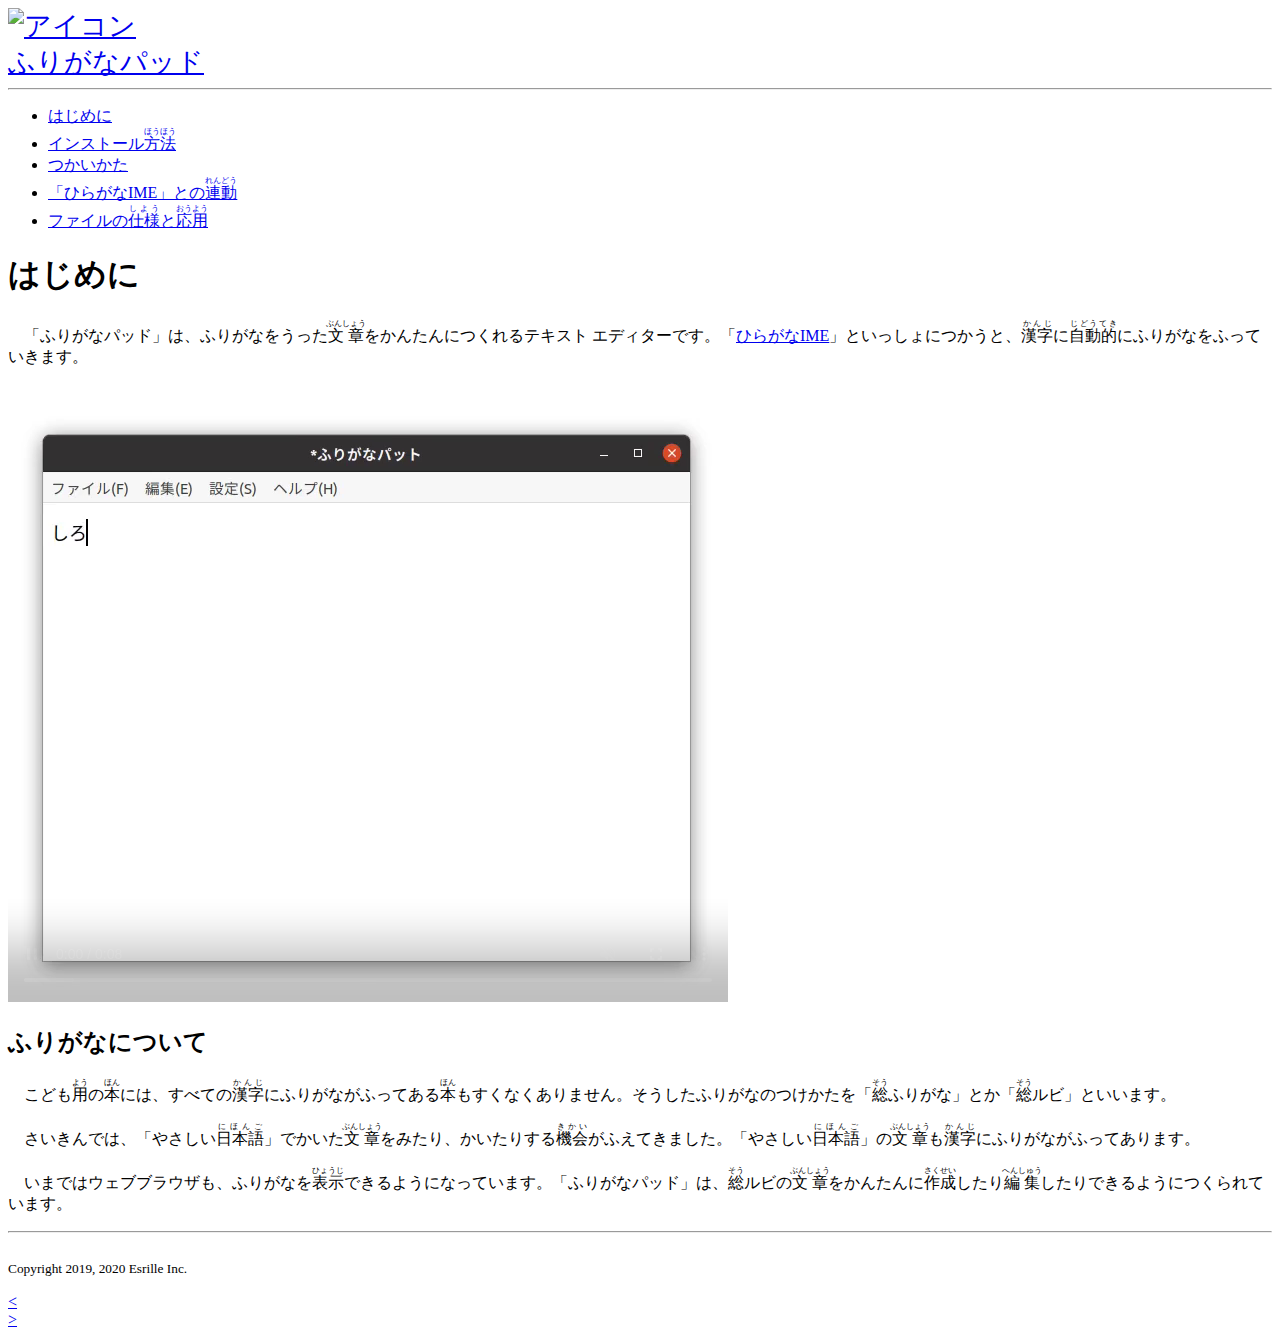
==== docs/index.html @ 02a51e4d "Update screenshot" ====
<!doctype html>
<html lang='ja'>
<head>
<meta charset='UTF-8'>
<meta name='viewport' content='width=device-width, maximum-scale=1.0, user-scalable=yes'>
<title>はじめに ― ふりがなパッド</title>
<link href='icon.png' rel='icon'>
<link rel='stylesheet' type='text/css' href='default.css'>
<meta content='はじめに' name='description'>
<meta content='https://esrille.github.io/furiganapad/index.html' property='og:url'>
<meta content='はじめに ― ふりがなパッド' property='og:title'>
<meta content='はじめに' property='og:description'>
<meta content='https://esrille.github.io/ibus-hiragana/screenshot.png' property='og:image'>
<meta content='product' property='og:type'>
<meta content='summary_large_image' name='twitter:card'>
<meta content='@esrille' name='twitter:creator'>
<style>
aside a:hover {
  text-decoration: none;
}
.title {
  font-size: 20pt;
}
</style>
</head>
<body>
<div id='sidebar'>
<aside>
<a class='title' href='https://github.com/esrille/furiganapad'><img alt="アイコン" src="icon.png"><br>
ふりがなパッド</a>
<hr>
<ul>
<li><a href='index.html'>はじめに</a>
<li><a href='install.html'>インストール<ruby>方法<rp>(</rp><rt>ほうほう</rt><rp>)</rp></ruby></a>
<li><a href='usage.html'>つかいかた</a>
<li><a href='hiragana_ime.html'>「ひらがなIME」との<ruby>連動<rp>(</rp><rt>れんどう</rt><rp>)</rp></ruby></a>
<li><a href='specification.html'>ファイルの<ruby>仕様<rp>(</rp><rt>しよう</rt><rp>)</rp></ruby>と<ruby>応用<rp>(</rp><rt>おうよう</rt><rp>)</rp></ruby></a>
</ul>
<footer>
</footer>
</aside>
</div>
<main>
<h1>はじめに</h1>
<p>&#x3000;「ふりがなパッド」は、ふりがなをうった<ruby>文章<rp>(</rp><rt>ぶんしょう</rt><rp>)</rp></ruby>をかんたんにつくれるテキスト エディターです。「<a href="https://github.com/esrille/ibus-hiragana">ひらがなIME</a>」といっしょにつかうと、<ruby>漢字<rp>(</rp><rt>かんじ</rt><rp>)</rp></ruby>に<ruby>自動的<rp>(</rp><rt>じどうてき</rt><rp>)</rp></ruby>にふりがなをふっていきます。</p>
<p><br>
<video controls autoplay muted playsinline>
<source src='screenshot.mp4' type='video/mp4'>
スクリーン ショット
</video></p>
<h2>ふりがなについて</h2>
<p>&#x3000;こども<ruby>用<rp>(</rp><rt>よう</rt><rp>)</rp></ruby>の<ruby>本<rp>(</rp><rt>ほん</rt><rp>)</rp></ruby>には、すべての<ruby>漢字<rp>(</rp><rt>かんじ</rt><rp>)</rp></ruby>にふりがながふってある<ruby>本<rp>(</rp><rt>ほん</rt><rp>)</rp></ruby>もすくなくありません。そうしたふりがなのつけかたを「<ruby>総<rp>(</rp><rt>そう</rt><rp>)</rp></ruby>ふりがな」とか「<ruby>総<rp>(</rp><rt>そう</rt><rp>)</rp></ruby>ルビ」といいます。</p>
<p>&#x3000;さいきんでは、「やさしい<ruby>日本語<rp>(</rp><rt>にほんご</rt><rp>)</rp></ruby>」でかいた<ruby>文章<rp>(</rp><rt>ぶんしょう</rt><rp>)</rp></ruby>をみたり、かいたりする<ruby>機会<rp>(</rp><rt>きかい</rt><rp>)</rp></ruby>がふえてきました。「やさしい<ruby>日本語<rp>(</rp><rt>にほんご</rt><rp>)</rp></ruby>」の<ruby>文章<rp>(</rp><rt>ぶんしょう</rt><rp>)</rp></ruby>も<ruby>漢字<rp>(</rp><rt>かんじ</rt><rp>)</rp></ruby>にふりがながふってあります。</p>
<p>&#x3000;いまではウェブブラウザも、ふりがなを<ruby>表示<rp>(</rp><rt>ひょうじ</rt><rp>)</rp></ruby>できるようになっています。「ふりがなパッド」は、<ruby>総<rp>(</rp><rt>そう</rt><rp>)</rp></ruby>ルビの<ruby>文章<rp>(</rp><rt>ぶんしょう</rt><rp>)</rp></ruby>をかんたんに<ruby>作成<rp>(</rp><rt>さくせい</rt><rp>)</rp></ruby>したり<ruby>編集<rp>(</rp><rt>へんしゅう</rt><rp>)</rp></ruby>したりできるようにつくられています。</p>
<p><hr>
<br><small>Copyright 2019, 2020 Esrille Inc. </small></p>
</main>
<nav>
<a href=specification.html id='nav-prev'><div>&lt;</div></a>
<a href=install.html id='nav-next'><div>&gt;</div></a>
</nav>
</body>
</html>
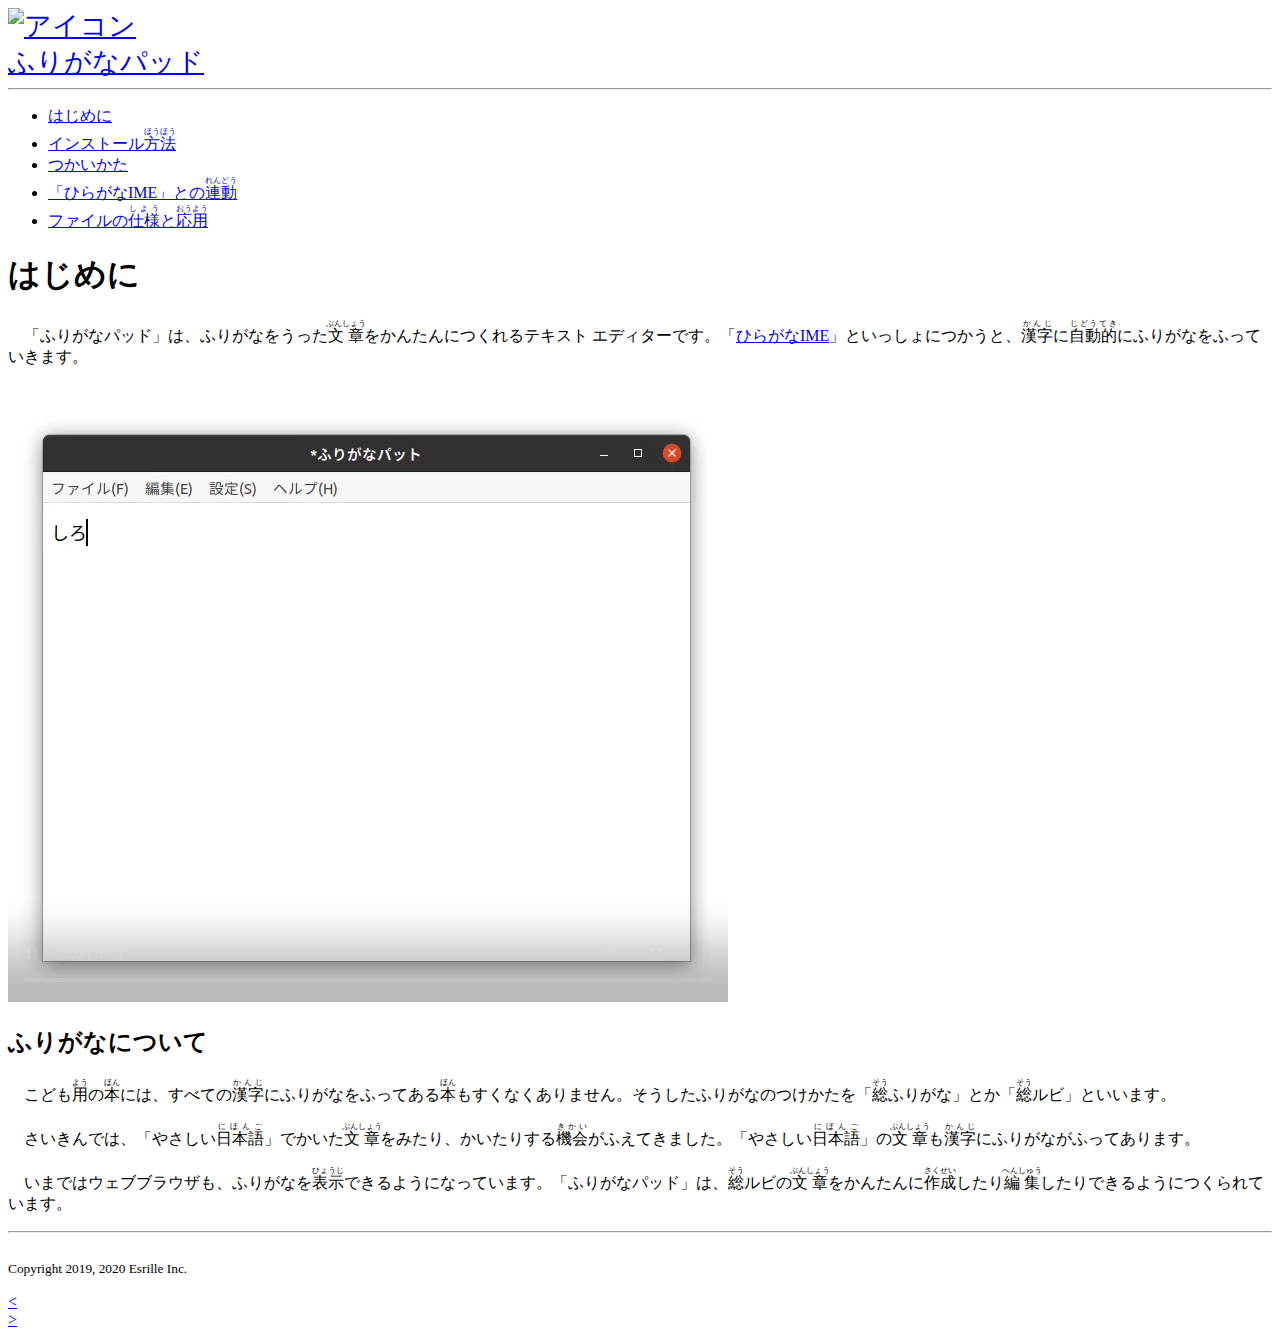
==== commit c19acb27: "Update README" ====
--- a/docs/index.html
+++ b/docs/index.html
@@ -49,7 +49,7 @@
 スクリーン ショット
 </video></p>
 <h2>ふりがなについて</h2>
-<p>&#x3000;こども<ruby>用<rp>(</rp><rt>よう</rt><rp>)</rp></ruby>の<ruby>本<rp>(</rp><rt>ほん</rt><rp>)</rp></ruby>には、すべての<ruby>漢字<rp>(</rp><rt>かんじ</rt><rp>)</rp></ruby>にふりがながふってある<ruby>本<rp>(</rp><rt>ほん</rt><rp>)</rp></ruby>もすくなくありません。そうしたふりがなのつけかたを「<ruby>総<rp>(</rp><rt>そう</rt><rp>)</rp></ruby>ふりがな」とか「<ruby>総<rp>(</rp><rt>そう</rt><rp>)</rp></ruby>ルビ」といいます。</p>
+<p>&#x3000;こども<ruby>用<rp>(</rp><rt>よう</rt><rp>)</rp></ruby>の<ruby>本<rp>(</rp><rt>ほん</rt><rp>)</rp></ruby>には、すべての<ruby>漢字<rp>(</rp><rt>かんじ</rt><rp>)</rp></ruby>にふりがなをふってある<ruby>本<rp>(</rp><rt>ほん</rt><rp>)</rp></ruby>もすくなくありません。そうしたふりがなのつけかたを「<ruby>総<rp>(</rp><rt>そう</rt><rp>)</rp></ruby>ふりがな」とか「<ruby>総<rp>(</rp><rt>そう</rt><rp>)</rp></ruby>ルビ」といいます。</p>
 <p>&#x3000;さいきんでは、「やさしい<ruby>日本語<rp>(</rp><rt>にほんご</rt><rp>)</rp></ruby>」でかいた<ruby>文章<rp>(</rp><rt>ぶんしょう</rt><rp>)</rp></ruby>をみたり、かいたりする<ruby>機会<rp>(</rp><rt>きかい</rt><rp>)</rp></ruby>がふえてきました。「やさしい<ruby>日本語<rp>(</rp><rt>にほんご</rt><rp>)</rp></ruby>」の<ruby>文章<rp>(</rp><rt>ぶんしょう</rt><rp>)</rp></ruby>も<ruby>漢字<rp>(</rp><rt>かんじ</rt><rp>)</rp></ruby>にふりがながふってあります。</p>
 <p>&#x3000;いまではウェブブラウザも、ふりがなを<ruby>表示<rp>(</rp><rt>ひょうじ</rt><rp>)</rp></ruby>できるようになっています。「ふりがなパッド」は、<ruby>総<rp>(</rp><rt>そう</rt><rp>)</rp></ruby>ルビの<ruby>文章<rp>(</rp><rt>ぶんしょう</rt><rp>)</rp></ruby>をかんたんに<ruby>作成<rp>(</rp><rt>さくせい</rt><rp>)</rp></ruby>したり<ruby>編集<rp>(</rp><rt>へんしゅう</rt><rp>)</rp></ruby>したりできるようにつくられています。</p>
 <p><hr>
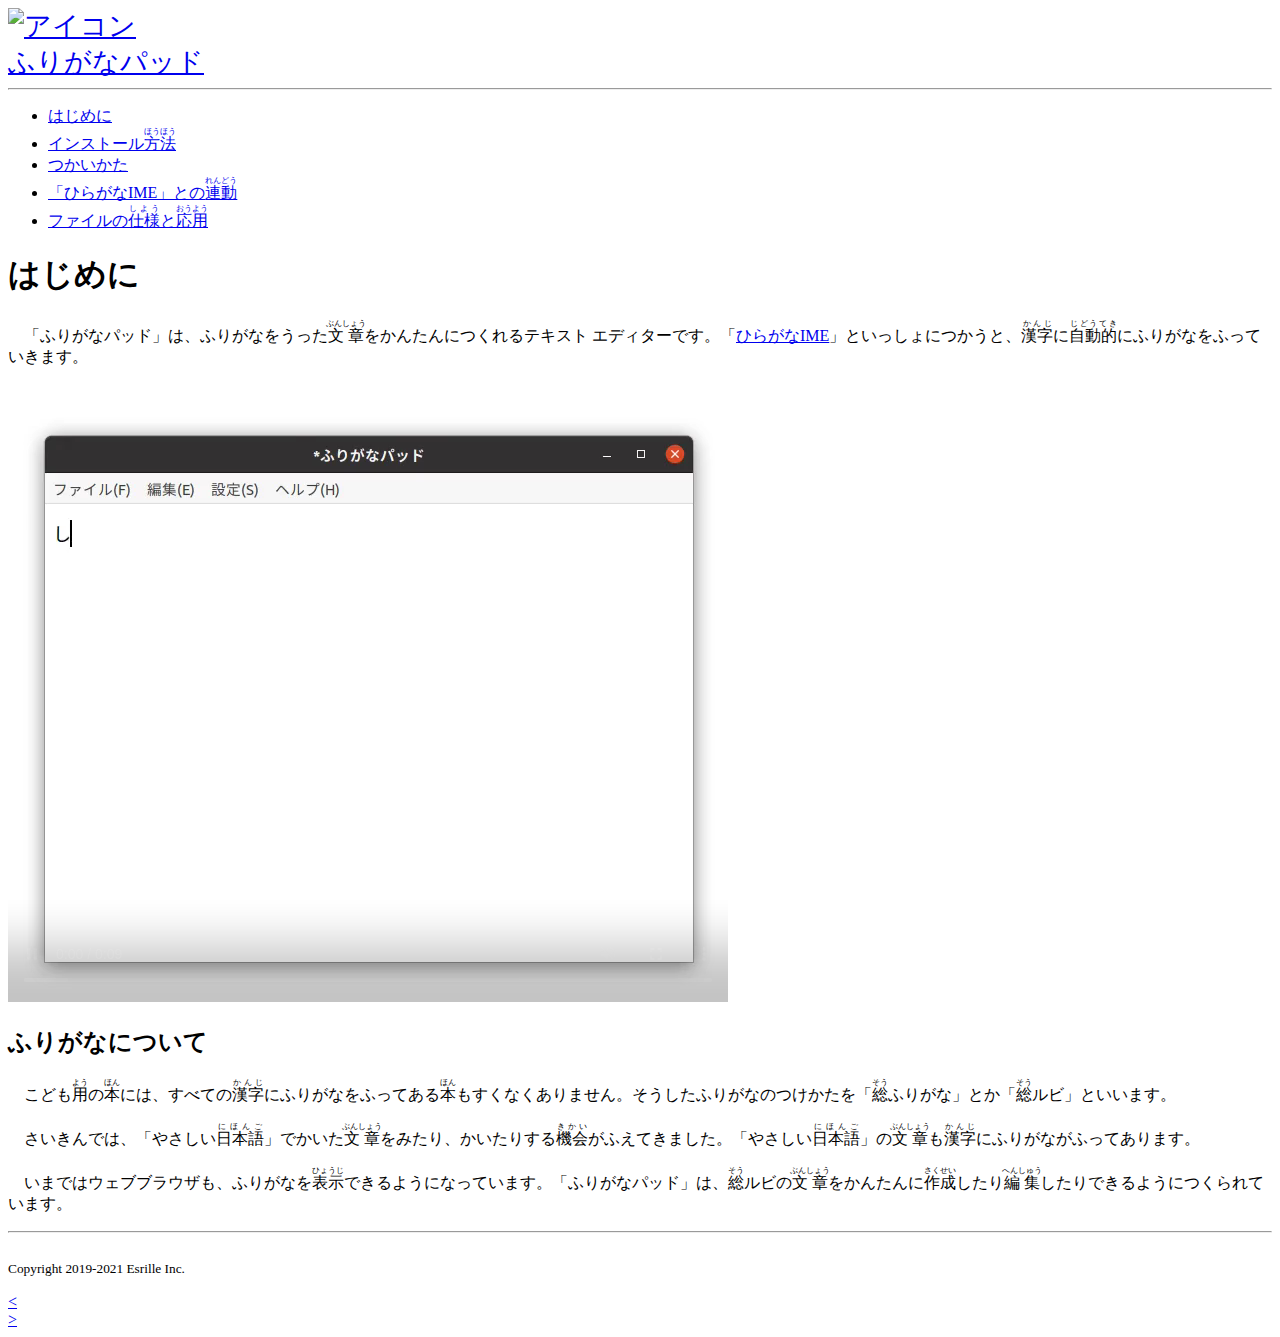
==== commit f1604238: "Update copyright notice" ====
--- a/docs/index.html
+++ b/docs/index.html
@@ -53,7 +53,7 @@
 <p>&#x3000;さいきんでは、「やさしい<ruby>日本語<rp>(</rp><rt>にほんご</rt><rp>)</rp></ruby>」でかいた<ruby>文章<rp>(</rp><rt>ぶんしょう</rt><rp>)</rp></ruby>をみたり、かいたりする<ruby>機会<rp>(</rp><rt>きかい</rt><rp>)</rp></ruby>がふえてきました。「やさしい<ruby>日本語<rp>(</rp><rt>にほんご</rt><rp>)</rp></ruby>」の<ruby>文章<rp>(</rp><rt>ぶんしょう</rt><rp>)</rp></ruby>も<ruby>漢字<rp>(</rp><rt>かんじ</rt><rp>)</rp></ruby>にふりがながふってあります。</p>
 <p>&#x3000;いまではウェブブラウザも、ふりがなを<ruby>表示<rp>(</rp><rt>ひょうじ</rt><rp>)</rp></ruby>できるようになっています。「ふりがなパッド」は、<ruby>総<rp>(</rp><rt>そう</rt><rp>)</rp></ruby>ルビの<ruby>文章<rp>(</rp><rt>ぶんしょう</rt><rp>)</rp></ruby>をかんたんに<ruby>作成<rp>(</rp><rt>さくせい</rt><rp>)</rp></ruby>したり<ruby>編集<rp>(</rp><rt>へんしゅう</rt><rp>)</rp></ruby>したりできるようにつくられています。</p>
 <p><hr>
-<br><small>Copyright 2019, 2020 Esrille Inc. </small></p>
+<br><small>Copyright 2019-2021 Esrille Inc. </small></p>
 </main>
 <nav>
 <a href=specification.html id='nav-prev'><div>&lt;</div></a>
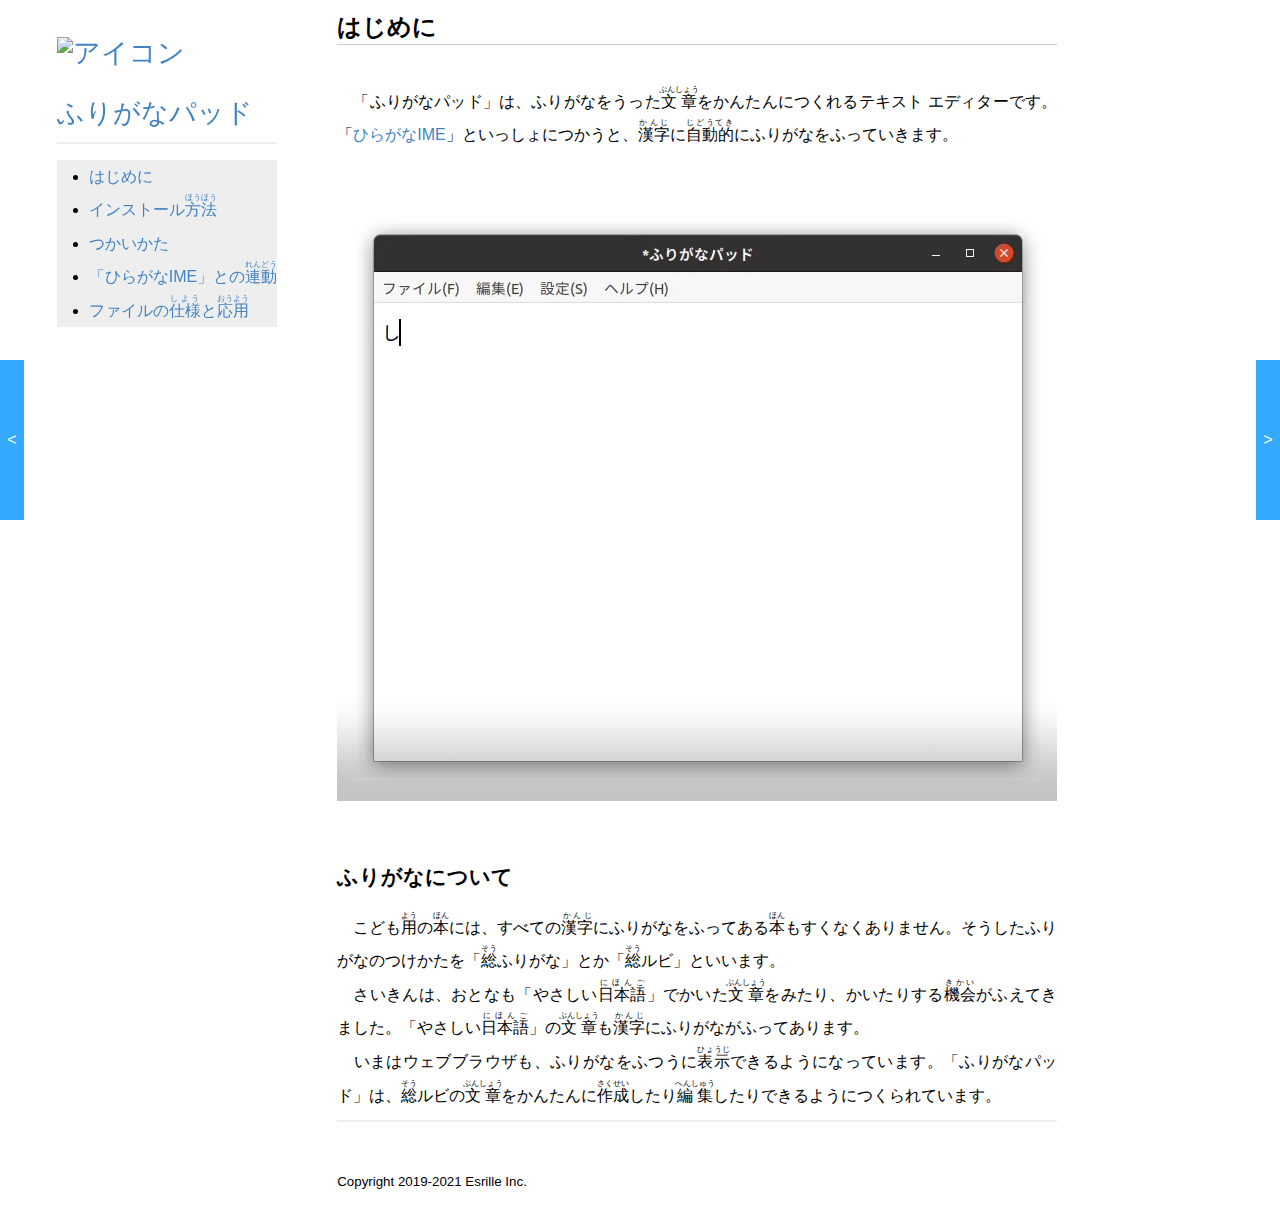
==== commit a39ed25b: "Update documents" ====
--- a/docs/index.html
+++ b/docs/index.html
@@ -50,8 +50,8 @@
 </video></p>
 <h2>ふりがなについて</h2>
 <p>&#x3000;こども<ruby>用<rp>(</rp><rt>よう</rt><rp>)</rp></ruby>の<ruby>本<rp>(</rp><rt>ほん</rt><rp>)</rp></ruby>には、すべての<ruby>漢字<rp>(</rp><rt>かんじ</rt><rp>)</rp></ruby>にふりがなをふってある<ruby>本<rp>(</rp><rt>ほん</rt><rp>)</rp></ruby>もすくなくありません。そうしたふりがなのつけかたを「<ruby>総<rp>(</rp><rt>そう</rt><rp>)</rp></ruby>ふりがな」とか「<ruby>総<rp>(</rp><rt>そう</rt><rp>)</rp></ruby>ルビ」といいます。</p>
-<p>&#x3000;さいきんでは、「やさしい<ruby>日本語<rp>(</rp><rt>にほんご</rt><rp>)</rp></ruby>」でかいた<ruby>文章<rp>(</rp><rt>ぶんしょう</rt><rp>)</rp></ruby>をみたり、かいたりする<ruby>機会<rp>(</rp><rt>きかい</rt><rp>)</rp></ruby>がふえてきました。「やさしい<ruby>日本語<rp>(</rp><rt>にほんご</rt><rp>)</rp></ruby>」の<ruby>文章<rp>(</rp><rt>ぶんしょう</rt><rp>)</rp></ruby>も<ruby>漢字<rp>(</rp><rt>かんじ</rt><rp>)</rp></ruby>にふりがながふってあります。</p>
-<p>&#x3000;いまではウェブブラウザも、ふりがなを<ruby>表示<rp>(</rp><rt>ひょうじ</rt><rp>)</rp></ruby>できるようになっています。「ふりがなパッド」は、<ruby>総<rp>(</rp><rt>そう</rt><rp>)</rp></ruby>ルビの<ruby>文章<rp>(</rp><rt>ぶんしょう</rt><rp>)</rp></ruby>をかんたんに<ruby>作成<rp>(</rp><rt>さくせい</rt><rp>)</rp></ruby>したり<ruby>編集<rp>(</rp><rt>へんしゅう</rt><rp>)</rp></ruby>したりできるようにつくられています。</p>
+<p>&#x3000;さいきんは、おとなも「やさしい<ruby>日本語<rp>(</rp><rt>にほんご</rt><rp>)</rp></ruby>」でかいた<ruby>文章<rp>(</rp><rt>ぶんしょう</rt><rp>)</rp></ruby>をみたり、かいたりする<ruby>機会<rp>(</rp><rt>きかい</rt><rp>)</rp></ruby>がふえてきました。「やさしい<ruby>日本語<rp>(</rp><rt>にほんご</rt><rp>)</rp></ruby>」の<ruby>文章<rp>(</rp><rt>ぶんしょう</rt><rp>)</rp></ruby>も<ruby>漢字<rp>(</rp><rt>かんじ</rt><rp>)</rp></ruby>にふりがながふってあります。</p>
+<p>&#x3000;いまはウェブブラウザも、ふりがなをふつうに<ruby>表示<rp>(</rp><rt>ひょうじ</rt><rp>)</rp></ruby>できるようになっています。「ふりがなパッド」は、<ruby>総<rp>(</rp><rt>そう</rt><rp>)</rp></ruby>ルビの<ruby>文章<rp>(</rp><rt>ぶんしょう</rt><rp>)</rp></ruby>をかんたんに<ruby>作成<rp>(</rp><rt>さくせい</rt><rp>)</rp></ruby>したり<ruby>編集<rp>(</rp><rt>へんしゅう</rt><rp>)</rp></ruby>したりできるようにつくられています。</p>
 <p><hr>
 <br><small>Copyright 2019-2021 Esrille Inc. </small></p>
 </main>
--- a/docs/default.css
+++ b/docs/default.css
@@ -0,0 +1,495 @@
+body {
+  font-family: sans-serif;
+  font-size: 12pt;
+  line-height: 2.1em;
+  background-color: white;
+}
+a {
+  background-color: transparent;
+  color: #4183C4;
+  text-decoration: none;
+}
+a:hover {
+  text-decoration: underline;
+}
+h1, h2, h3, h4, h5, h6 {
+  margin: 32px 0 16px;
+  padding: 0;
+  font-weight: bold;
+  position: relative;
+  text-align: left;
+}
+h1 {
+  margin-bottom: 40px;
+  font-size: 18pt;
+  border-bottom: 1px solid #ccc;
+}
+h2 {
+  font-size: 16pt;
+}
+h3 {
+  font-size: 14pt;
+}
+h4 {
+  font-size: 12pt;
+}
+h5 {
+  font-size: 12pt;
+}
+h6 {
+  font-size: 12pt;
+}
+img, video {
+  border-style: none;
+  max-width: 100%;
+  margin-top: 1em;
+  margin-bottom: 1em;
+}
+code, tt, kbd, pre {
+  font-family: monospace;
+  font-size: 1em;
+}
+hr {
+  border: 0 none;
+  border-bottom: 2px solid #eee;
+  color: #ccc;
+}
+blockquote {
+  padding: 0 1em;
+  border-left: 0.25em solid #dfe2e5;
+}
+blockquote>:first-child {
+  margin-top: 0;
+}
+blockquote>:last-child {
+  margin-bottom: 0;
+}
+table {
+  border-spacing: 0;
+  border-collapse: collapse;
+  display: block;
+  width: 100%;
+  overflow: auto;
+}
+table th, table td {
+  padding: 6px 13px;
+  border: 1px solid #dfe2e5;
+}
+table th {
+  text-align: center;
+}
+table tr {
+  background-color: #fff;
+}
+table th, table tr:nth-child(2n) {
+  background-color: #f6f8fa;
+}
+p, blockquote, ul, ol, dl, table {
+  margin: 1em 0;
+}
+h1 + p, h2 + p, h3 + p, h4 + p, h5 + p, h6 + p {
+  margin-top: 0;
+}
+ul, ol {
+  padding-left: 2em;
+}
+ul :first-child, ol :first-child {
+  margin-top: 0;
+}
+ul :last-child, ol :last-child {
+  margin-bottom: 0;
+}
+pre {
+  margin: 8px;
+  padding: 8px;
+  background-color: #f6f8fa;
+  border: 1px solid #ccc;
+  border-radius: 3px;
+  text-align: left;
+  overflow: auto;
+}
+code {
+  word-wrap: normal;
+  word-break: normal;
+  white-space: pre;
+  text-align: left;
+}
+.highlight {
+  margin-bottom: 16px;
+}
+.highlight pre, .highlight code {
+  margin-bottom: 0;
+}
+kbd {
+  display: inline-block;
+  padding: 3px 5px;
+  line-height: 10px;
+  color: #444d56;
+  vertical-align: middle;
+  background-color: #fafbfc;
+  border: solid 1px #d1d5da;
+  border-bottom-color: #c6cbd1;
+  border-radius: 3px;
+}
+dd {
+  margin-left: 0;
+}
+dl {
+  padding: 0;
+}
+dl dt {
+  padding: 0;
+  margin-top: 1em;
+  font-size: 1em;
+  font-style: italic;
+  font-weight: 600;
+}
+dl dd {
+  padding: 0 1em;
+  margin-bottom: 1em;
+}
+img + em {
+  display: block;
+  color: black;
+  text-indent: 2em;
+  font-family: sans-serif;
+  font-size: smaller;
+  font-style: normal;
+}
+h1, h2, h3, h4, h5, h6, strong, th {
+  font-family: sans-serif;
+}
+a {
+  font-weight: normal;
+  text-decoration: none;
+}
+
+/* screen layout */
+body {
+  margin: 0;
+  padding: 0;
+}
+#sidebar {
+  position: fixed;
+  top: 0;
+  width: 24%;
+  height: 100%;
+  margin: 0;
+  padding: 0;
+}
+#sidebar > aside {
+  float: right;
+  padding: 10px 30px;
+}
+aside > ul {
+  background-color: #eee;
+}
+nav a {
+  height: 10em;
+  width: 1.5em;
+  text-align: center;
+  background-color: #3af;
+  color: white;
+  line-height: 10em;
+}
+nav a:hover {
+  text-decoration: none;
+}
+#nav-prev {
+  position: fixed;
+  top: 40%;
+  left: 0;
+}
+#nav-next {
+  position: fixed;
+  top: 40%;
+  right: 0;
+}
+main {
+  display: block;
+  -webkit-text-size-adjust: 100%;
+  margin-left: 24%;
+  max-width: 720px;
+  text-align: justify;
+  padding: 10px 30px;
+}
+main > :first-child {
+  margin-top: 0 !important;
+}
+main > *:last-child {
+  margin-bottom: 0 !important;
+}
+main > p {
+  margin-top: 0;
+  margin-bottom: 0;
+}
+footer {
+  text-align: right;
+  font-size: smaller;
+}
+
+.red {
+  color: #e13402;
+}
+.blue {
+  color: #0071bc;
+}
+.help-text {
+  color: dimgray;
+  font-size: 90%;
+}
+.card {
+  background-color: whitesmoke;
+  padding: 12px;
+  border: solid 2px silver;
+  border-radius: 8px;
+}
+.card > h2 {
+  margin: 0.5em 0;
+}
+.card table tr {
+  background-color: #fff;
+}
+.card table th {
+  background-color: #fff;
+}
+
+@media only screen and (max-width: 1050px) {
+
+#sidebar {
+  position: static;
+  width: 100%;
+}
+#sidebar > aside {
+  float: none;
+  padding: 10px 30px;
+}
+
+main {
+  margin-left: 0;
+  max-width: 720px;
+  text-align: justify;
+  padding: 10px 30px;
+}
+
+} /* @media only screen and (max-width: 1024px) */
+
+@media screen and (max-width: 360px) {
+  body {
+    font-size: 10.5pt;
+  }
+}
+
+@media print {
+  body {
+    font-size: 10.5pt;
+  }
+  #nav-prev, #nav-next {
+    display: none;
+  }
+}
+
+body:lang(ja), a:lang(ja) {
+  font-family: "游ゴシック Medium","Yu Gothic Medium", 游ゴシック体, "Yu Gothic", YuGothic, sans-serif;
+}
+em:lang(ja), h1:lang(ja), h2:lang(ja), h3:lang(ja), h4:lang(ja), h5:lang(ja), h6:lang(ja), strong:lang(ja), th:lang(ja) {
+  font-style: normal;
+  font-weight: bold;
+  font-family: "游ゴシック Medium","Yu Gothic Medium", 游ゴシック体, "Yu Gothic", YuGothic, sans-serif;
+}
+
+.kbd {
+  position: relative;
+  height: 260px;
+  white-space: nowrap;
+  font-family: sans-serif;
+  font-size: 14px;
+}
+.layer {
+  position: absolute;
+}
+.layer>div {
+  display: inline-block;
+  padding: 1px;
+  width: 45px;
+  height: 45px;
+  margin: 1px;
+  vertical-align: bottom;
+}
+.layer>.k125 {
+  width: 57px;
+}
+.layer>.k150 {
+  padding: 0 12px;
+}
+.layer>.k175 {
+  width: 82px;
+}
+.layer>.k200 {
+  width: 93px;
+}
+.layer>.k225 {
+  width: 105px;
+}
+.layer>.k275 {
+  width: 131px;
+}
+.layer>.k625 {
+  width: 303px;
+}
+.layer109 {
+  position: absolute;
+}
+.layer109>div {
+  display: inline-block;
+  padding: 1px;
+  width: 45px;
+  height: 45px;
+  margin: 1px;
+  vertical-align: bottom;
+}
+.layer109>.k125 {
+  width: 57px;
+}
+.layer109>.k150 {
+  width: 69.5px;
+}
+.layer109>.k175 {
+  width: 82px;
+}
+.layer109>.k200 {
+  width: 93px;
+}
+.layer109>.k225 {
+  width: 106px;
+}
+.layer109>.k250 {
+  width: 120px;
+}
+.layer109>.k275 {
+  width: 133px;
+}
+.layer109>.k350 {
+  width: 167px;
+}
+.layer109>.k375 {
+  width: 180px;
+}
+.layer109>.k400 {
+  width: 193px;
+}
+.layer109>.k625 {
+  width: 303px;
+}
+.layer109 .enter-top {
+  border-bottom-right-radius: 0;
+}
+.layer109 .enter-bottom {
+  position: relative;
+  border-top-left-radius: 0;
+  border-top-right-radius: 0;
+}
+.layer109 .enter-middle {
+  position: relative;
+  left: -1px;
+  top: -4px;
+  background: white;
+  width: 57px;
+  height: 10px;
+  border-style: solid;
+  border-width: 0 1px;
+}
+.small {
+  display: inline-block;
+  border: 1px solid #ccc;
+  width: 13px;
+  text-align: center;
+  line-height: 13px;
+  font-size: 13px;
+}
+.kana {
+  color: #1c9;
+  font-size: 13px;
+}
+.kana-border {
+  border: 1px solid #3c6;
+}
+
+.a {
+  color: #f30
+}
+.k {
+  color: #f40
+}
+.s {
+  color: #f83
+}
+.t {
+  color: #0c6
+}
+.n {
+  color: #099
+}
+.h {
+  color: #09f
+}
+.m {
+  color: #39f
+}
+.y {
+  color: #86f
+}
+.r {
+  color: #b6f
+}
+.w {
+  color: #c3c
+}
+.x {
+  color: #f3c
+}
+
+.L0 {
+  top: 2px;
+  left: 12px;
+}
+.L0>div {
+  padding: 0;
+  border: solid 1px black;
+  border-radius: 4px;
+  text-align: center;
+  line-height: 45px;
+}
+.L1 {
+  top: 2px;
+  left: 14px;
+  line-height: 45px;
+}
+.L2 {
+  top: 2px;
+  left: 12px;
+  text-align: center;
+}
+.L3 {
+  top: 15px;
+  left: 12px;
+  text-align: center;
+  line-height: 45px;
+  color: #666;
+}
+.L4 {
+  top: 4px;
+  left: 42px;
+  line-height: 45px;
+  color: #666;
+}
+
+.key {
+  display: inline-block;
+  padding: 2px;
+  border: 1px solid #888;
+  border-radius: 4px;
+  line-height: 14px;
+  font-size: 14px;
+  height: 16px;
+}
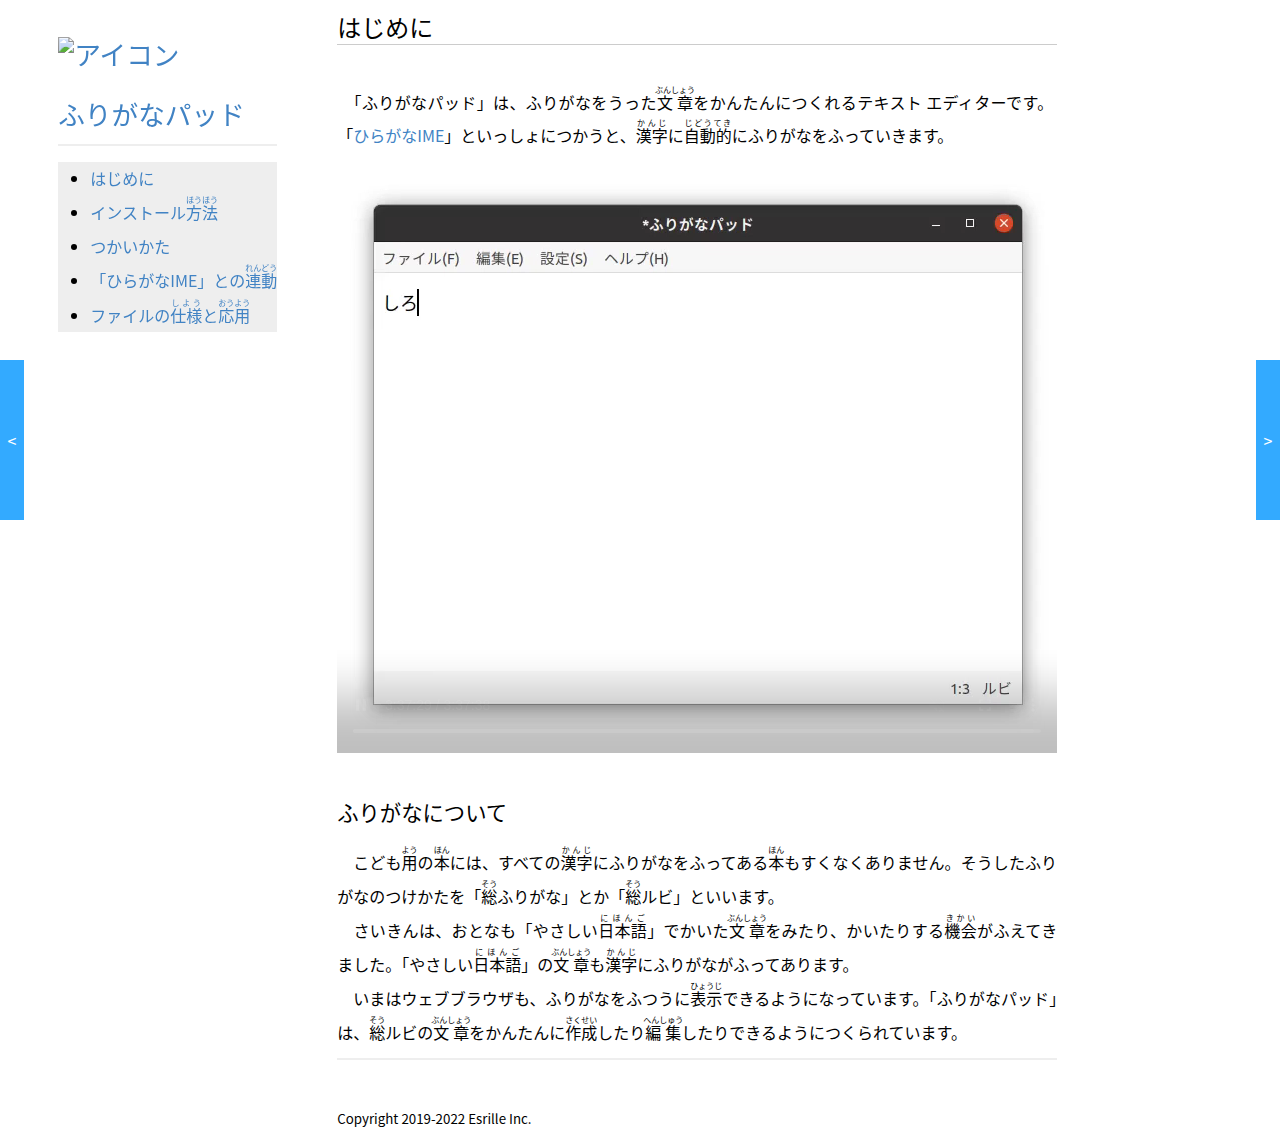
==== commit 03edb46d: "Update documents" ====
--- a/docs/index.html
+++ b/docs/index.html
@@ -43,17 +43,17 @@
 <main>
 <h1>はじめに</h1>
 <p>&#x3000;「ふりがなパッド」は、ふりがなをうった<ruby>文章<rp>(</rp><rt>ぶんしょう</rt><rp>)</rp></ruby>をかんたんにつくれるテキスト エディターです。「<a href="https://github.com/esrille/ibus-hiragana">ひらがなIME</a>」といっしょにつかうと、<ruby>漢字<rp>(</rp><rt>かんじ</rt><rp>)</rp></ruby>に<ruby>自動的<rp>(</rp><rt>じどうてき</rt><rp>)</rp></ruby>にふりがなをふっていきます。</p>
-<p><br>
 <video controls autoplay muted playsinline>
-<source src='screenshot.mp4' type='video/mp4'>
+<source src='screenshot.webm' type='video/webm'>
 スクリーン ショット
-</video></p>
+</video>
+
 <h2>ふりがなについて</h2>
 <p>&#x3000;こども<ruby>用<rp>(</rp><rt>よう</rt><rp>)</rp></ruby>の<ruby>本<rp>(</rp><rt>ほん</rt><rp>)</rp></ruby>には、すべての<ruby>漢字<rp>(</rp><rt>かんじ</rt><rp>)</rp></ruby>にふりがなをふってある<ruby>本<rp>(</rp><rt>ほん</rt><rp>)</rp></ruby>もすくなくありません。そうしたふりがなのつけかたを「<ruby>総<rp>(</rp><rt>そう</rt><rp>)</rp></ruby>ふりがな」とか「<ruby>総<rp>(</rp><rt>そう</rt><rp>)</rp></ruby>ルビ」といいます。</p>
 <p>&#x3000;さいきんは、おとなも「やさしい<ruby>日本語<rp>(</rp><rt>にほんご</rt><rp>)</rp></ruby>」でかいた<ruby>文章<rp>(</rp><rt>ぶんしょう</rt><rp>)</rp></ruby>をみたり、かいたりする<ruby>機会<rp>(</rp><rt>きかい</rt><rp>)</rp></ruby>がふえてきました。「やさしい<ruby>日本語<rp>(</rp><rt>にほんご</rt><rp>)</rp></ruby>」の<ruby>文章<rp>(</rp><rt>ぶんしょう</rt><rp>)</rp></ruby>も<ruby>漢字<rp>(</rp><rt>かんじ</rt><rp>)</rp></ruby>にふりがながふってあります。</p>
 <p>&#x3000;いまはウェブブラウザも、ふりがなをふつうに<ruby>表示<rp>(</rp><rt>ひょうじ</rt><rp>)</rp></ruby>できるようになっています。「ふりがなパッド」は、<ruby>総<rp>(</rp><rt>そう</rt><rp>)</rp></ruby>ルビの<ruby>文章<rp>(</rp><rt>ぶんしょう</rt><rp>)</rp></ruby>をかんたんに<ruby>作成<rp>(</rp><rt>さくせい</rt><rp>)</rp></ruby>したり<ruby>編集<rp>(</rp><rt>へんしゅう</rt><rp>)</rp></ruby>したりできるようにつくられています。</p>
-<p><hr>
-<br><small>Copyright 2019-2021 Esrille Inc. </small></p>
+<hr>
+<p><br><small>Copyright 2019-2022 Esrille Inc. </small></p>
 </main>
 <nav>
 <a href=specification.html id='nav-prev'><div>&lt;</div></a>
--- a/docs/default.css
+++ b/docs/default.css
@@ -39,7 +39,7 @@
 h6 {
   font-size: 12pt;
 }
-img, video {
+img {
   border-style: none;
   max-width: 100%;
   margin-top: 1em;
@@ -290,12 +290,12 @@
 }
 
 body:lang(ja), a:lang(ja) {
-  font-family: "游ゴシック Medium","Yu Gothic Medium", 游ゴシック体, "Yu Gothic", YuGothic, sans-serif;
+  font-family: "Noto Sans CJK JP", "IPA Pゴシック", "游ゴシック Medium","Yu Gothic Medium", 游ゴシック体, "Yu Gothic", YuGothic, sans-serif;
 }
 em:lang(ja), h1:lang(ja), h2:lang(ja), h3:lang(ja), h4:lang(ja), h5:lang(ja), h6:lang(ja), strong:lang(ja), th:lang(ja) {
+  font-family: "Noto Sans CJK JP", "IPA Pゴシック", "游ゴシック Medium","Yu Gothic Medium", 游ゴシック体, "Yu Gothic", YuGothic, sans-serif;
   font-style: normal;
-  font-weight: bold;
-  font-family: "游ゴシック Medium","Yu Gothic Medium", 游ゴシック体, "Yu Gothic", YuGothic, sans-serif;
+  font-weight: 500;
 }
 
 .kbd {
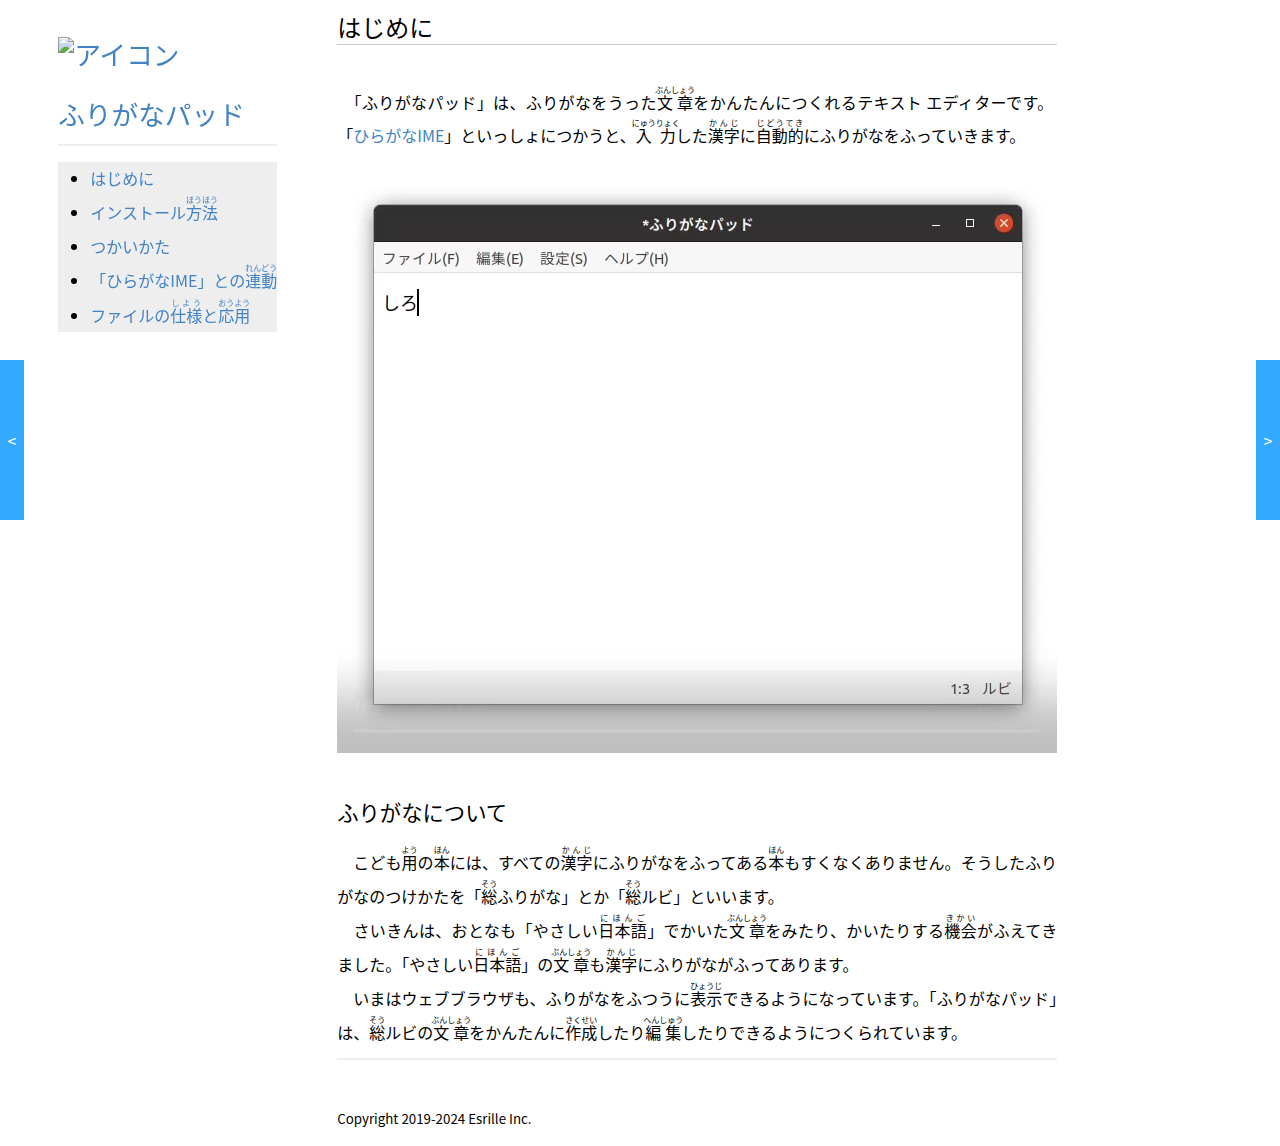
==== commit 0a89d6ec: "Update documents" ====
--- a/docs/index.html
+++ b/docs/index.html
@@ -42,7 +42,7 @@
 </div>
 <main>
 <h1>はじめに</h1>
-<p>&#x3000;「ふりがなパッド」は、ふりがなをうった<ruby>文章<rp>(</rp><rt>ぶんしょう</rt><rp>)</rp></ruby>をかんたんにつくれるテキスト エディターです。「<a href="https://github.com/esrille/ibus-hiragana">ひらがなIME</a>」といっしょにつかうと、<ruby>漢字<rp>(</rp><rt>かんじ</rt><rp>)</rp></ruby>に<ruby>自動的<rp>(</rp><rt>じどうてき</rt><rp>)</rp></ruby>にふりがなをふっていきます。</p>
+<p>&#x3000;「ふりがなパッド」は、ふりがなをうった<ruby>文章<rp>(</rp><rt>ぶんしょう</rt><rp>)</rp></ruby>をかんたんにつくれるテキスト エディターです。「<a href="https://github.com/esrille/ibus-hiragana">ひらがなIME</a>」といっしょにつかうと、<ruby>入力<rp>(</rp><rt>にゅうりょく</rt><rp>)</rp></ruby>した<ruby>漢字<rp>(</rp><rt>かんじ</rt><rp>)</rp></ruby>に<ruby>自動的<rp>(</rp><rt>じどうてき</rt><rp>)</rp></ruby>にふりがなをふっていきます。</p>
 <video controls autoplay muted playsinline>
 <source src='screenshot.webm' type='video/webm'>
 スクリーン ショット
@@ -53,7 +53,7 @@
 <p>&#x3000;さいきんは、おとなも「やさしい<ruby>日本語<rp>(</rp><rt>にほんご</rt><rp>)</rp></ruby>」でかいた<ruby>文章<rp>(</rp><rt>ぶんしょう</rt><rp>)</rp></ruby>をみたり、かいたりする<ruby>機会<rp>(</rp><rt>きかい</rt><rp>)</rp></ruby>がふえてきました。「やさしい<ruby>日本語<rp>(</rp><rt>にほんご</rt><rp>)</rp></ruby>」の<ruby>文章<rp>(</rp><rt>ぶんしょう</rt><rp>)</rp></ruby>も<ruby>漢字<rp>(</rp><rt>かんじ</rt><rp>)</rp></ruby>にふりがながふってあります。</p>
 <p>&#x3000;いまはウェブブラウザも、ふりがなをふつうに<ruby>表示<rp>(</rp><rt>ひょうじ</rt><rp>)</rp></ruby>できるようになっています。「ふりがなパッド」は、<ruby>総<rp>(</rp><rt>そう</rt><rp>)</rp></ruby>ルビの<ruby>文章<rp>(</rp><rt>ぶんしょう</rt><rp>)</rp></ruby>をかんたんに<ruby>作成<rp>(</rp><rt>さくせい</rt><rp>)</rp></ruby>したり<ruby>編集<rp>(</rp><rt>へんしゅう</rt><rp>)</rp></ruby>したりできるようにつくられています。</p>
 <hr>
-<p><br><small>Copyright 2019-2022 Esrille Inc. </small></p>
+<p><br><small>Copyright 2019-2024 Esrille Inc. </small></p>
 </main>
 <nav>
 <a href=specification.html id='nav-prev'><div>&lt;</div></a>
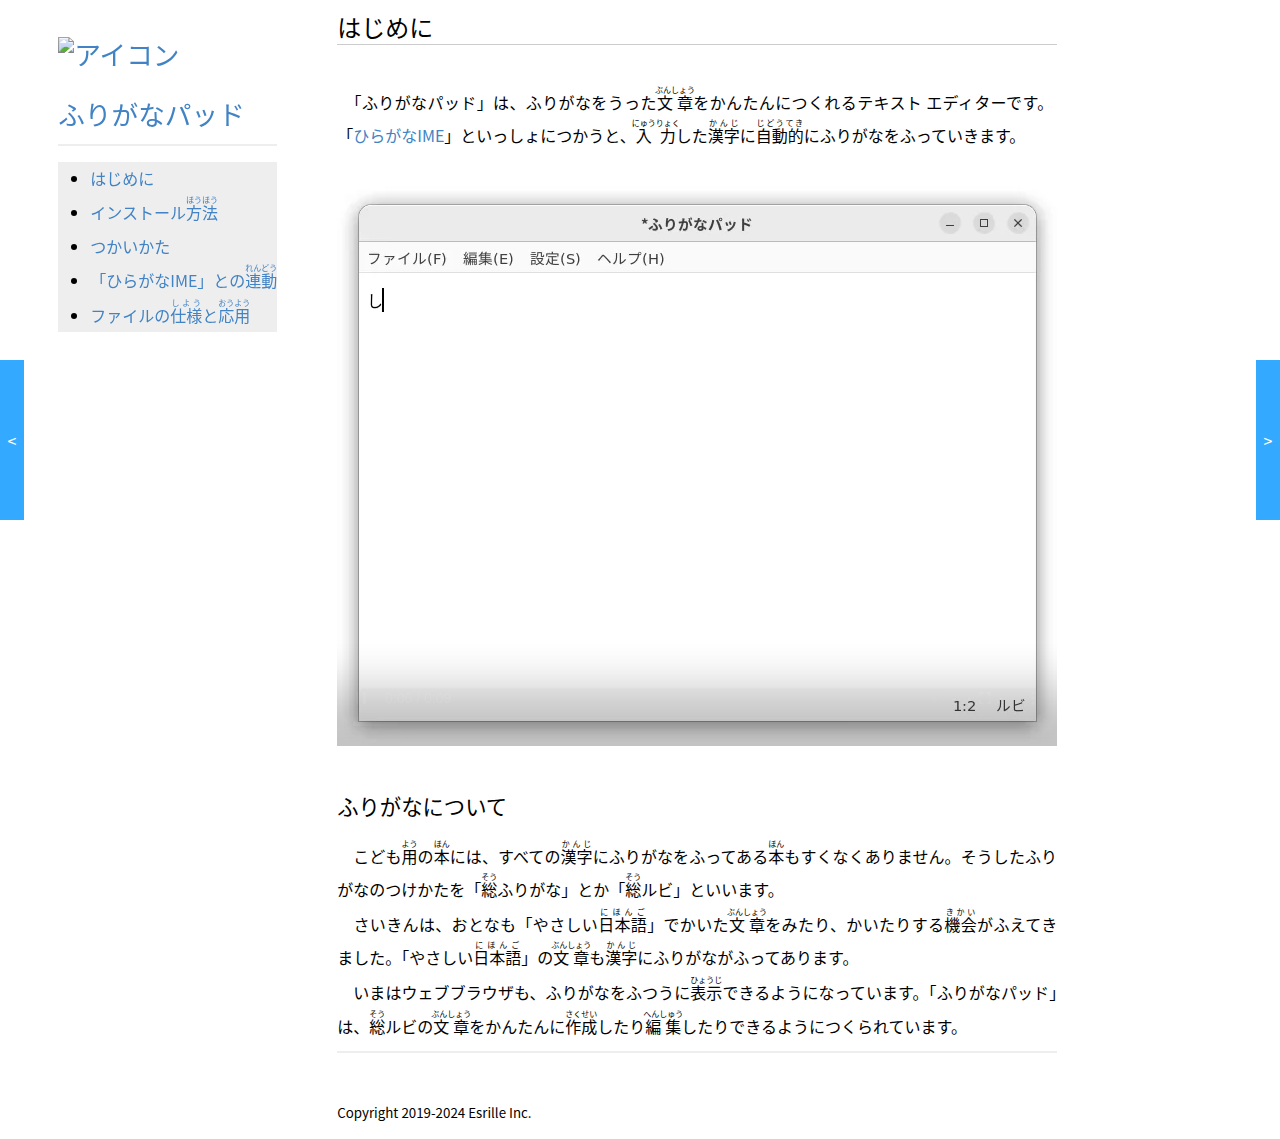
==== commit 267de76a: "Update screenshots" ====
--- a/docs/index.html
+++ b/docs/index.html
@@ -43,6 +43,7 @@
 <main>
 <h1>はじめに</h1>
 <p>&#x3000;「ふりがなパッド」は、ふりがなをうった<ruby>文章<rp>(</rp><rt>ぶんしょう</rt><rp>)</rp></ruby>をかんたんにつくれるテキスト エディターです。「<a href="https://github.com/esrille/ibus-hiragana">ひらがなIME</a>」といっしょにつかうと、<ruby>入力<rp>(</rp><rt>にゅうりょく</rt><rp>)</rp></ruby>した<ruby>漢字<rp>(</rp><rt>かんじ</rt><rp>)</rp></ruby>に<ruby>自動的<rp>(</rp><rt>じどうてき</rt><rp>)</rp></ruby>にふりがなをふっていきます。</p>
+<p><br></p>
 <video controls autoplay muted playsinline>
 <source src='screenshot.webm' type='video/webm'>
 スクリーン ショット
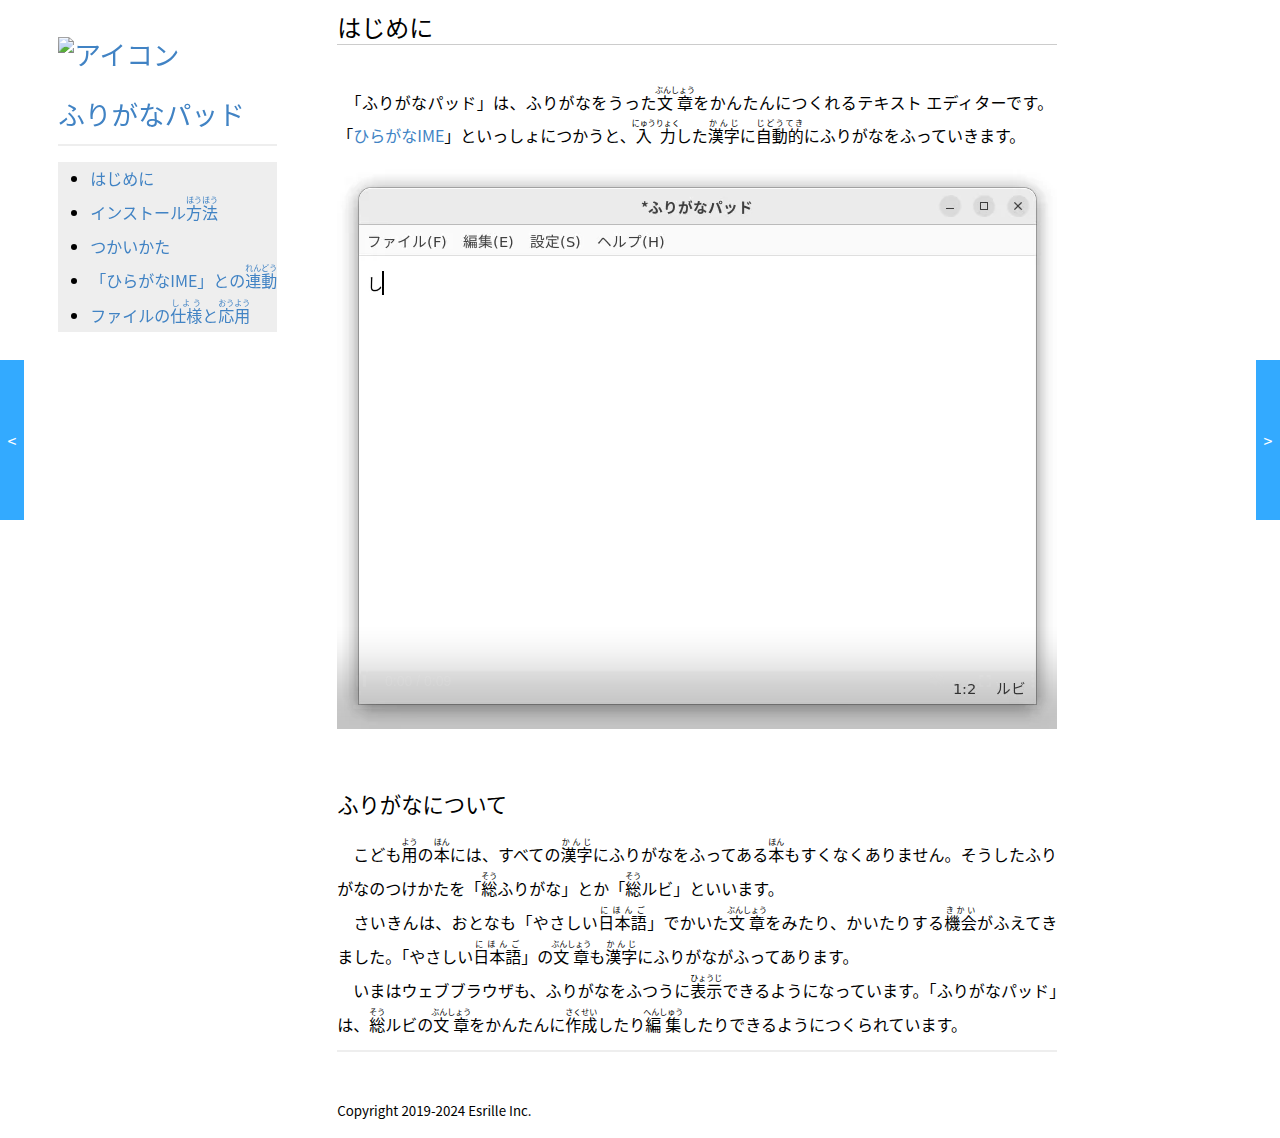
==== commit ab03de89: "Fix the video element style" ====
--- a/docs/index.html
+++ b/docs/index.html
@@ -43,7 +43,6 @@
 <main>
 <h1>はじめに</h1>
 <p>&#x3000;「ふりがなパッド」は、ふりがなをうった<ruby>文章<rp>(</rp><rt>ぶんしょう</rt><rp>)</rp></ruby>をかんたんにつくれるテキスト エディターです。「<a href="https://github.com/esrille/ibus-hiragana">ひらがなIME</a>」といっしょにつかうと、<ruby>入力<rp>(</rp><rt>にゅうりょく</rt><rp>)</rp></ruby>した<ruby>漢字<rp>(</rp><rt>かんじ</rt><rp>)</rp></ruby>に<ruby>自動的<rp>(</rp><rt>じどうてき</rt><rp>)</rp></ruby>にふりがなをふっていきます。</p>
-<p><br></p>
 <video controls autoplay muted playsinline>
 <source src='screenshot.webm' type='video/webm'>
 スクリーン ショット
--- a/docs/default.css
+++ b/docs/default.css
@@ -39,7 +39,7 @@
 h6 {
   font-size: 12pt;
 }
-img {
+img, video {
   border-style: none;
   max-width: 100%;
   margin-top: 1em;
